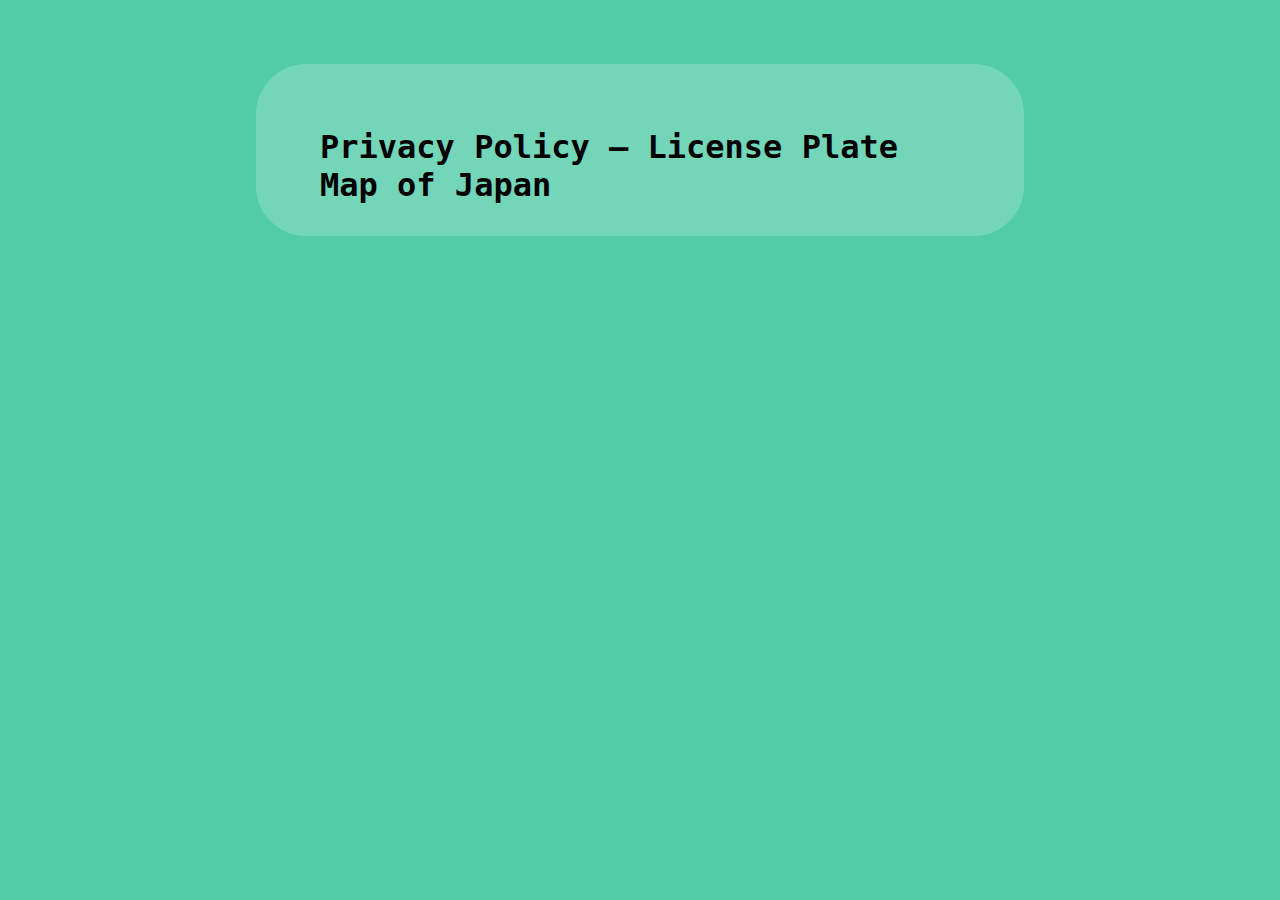
==== nnc/privacy-policy.html @ 70f46cf6 "Preparing to add a Privacy Policy page for License Plate Map of Japan" ====
﻿<!DOCTYPE html>
<html lang="en">

<head>
	<meta charset="UTF-8">
	<title>Privacy Policy – License Plate Map of Japan</title>
	<!--link rel="icon" type="image/x-icon" href="/images/favicon.ico"-->
	<link rel="stylesheet" href="privacy-policy.css">
	<style></style>
	<meta name="viewport" content="width=device-width, initial-scale=1.0">
	<base href="https://hataramiko.github.io/" target="_blank">
	<!--script src="portfolio.js"-->
</head>

<body>
	<main>
		<div class="container">
			<h1>Privacy Policy – License Plate Map of Japan</h1>
		</div>
	</main>
</body>
</html>
---- nnc/privacy-policy.css ----
html {
	font-family: "Consolas", "Andal� Mono", "Andale Mono", "Lucida Sans Typewriter", monospace;
}

body {
	margin: 0px;
	background-color: #51CCA7;
}

h1 {
	padding-top: 32px;
	padding-right: 32px;
	margin: 0px;
}
h2 {
	padding-top: 32px;
}

a, u {
	color: #E12CC2;
}

.container {
	max-width: 100%;
	width: auto;
	background-color: #ffffff33;
	padding: 32px 5%;
	padding-bottom: 64px;
	border-radius: 50px;
	margin: auto;
	margin-top: 64px;
	margin-bottom: 64px;
	overflow: auto;
}

@media (min-width: 600px) {

.container {
	max-width: 50%;
	min-width: 555px;
	padding: 32px 64px;
}
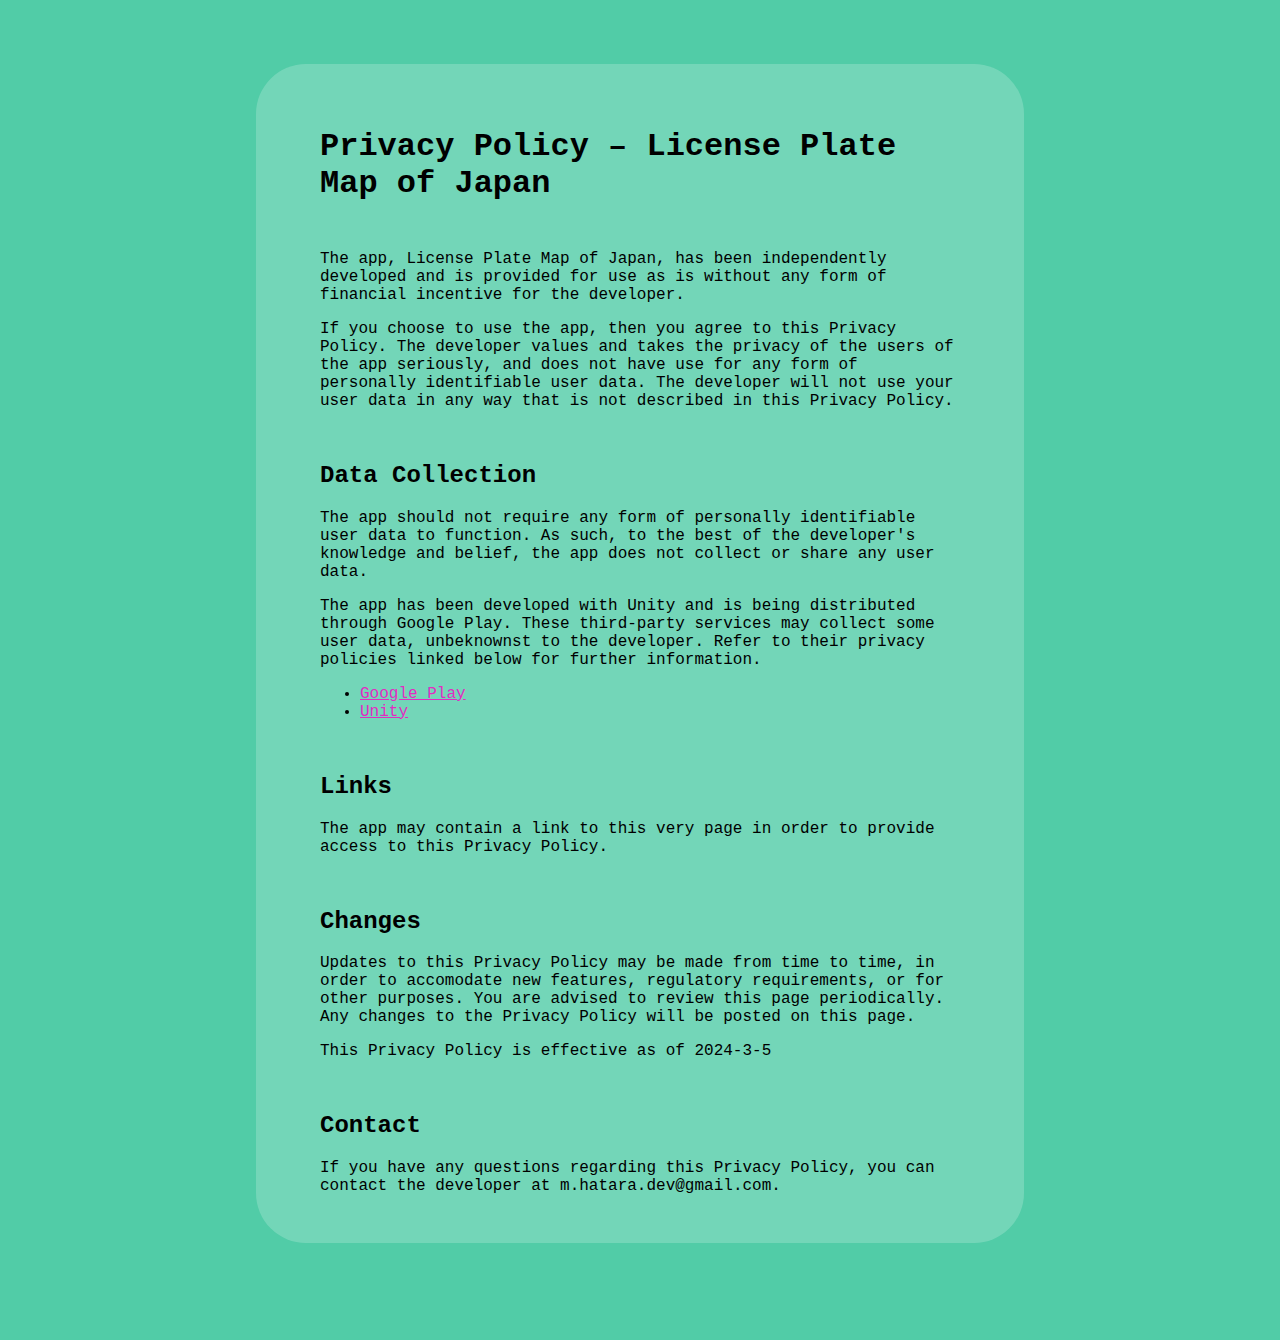
==== commit 50130732: "Content for the Privacy Policy page" ====
--- a/nnc/privacy-policy.html
+++ b/nnc/privacy-policy.html
@@ -16,6 +16,49 @@
 	<main>
 		<div class="container">
 			<h1>Privacy Policy – License Plate Map of Japan</h1>
+			<p>
+				The app, License Plate Map of Japan, has been independently developed and is provided for use as is 
+				without any form of financial incentive for the developer.
+			</p>
+			<p>
+				If you choose to use the app, then you agree to this Privacy Policy.
+				The developer values and takes the privacy of the users of the app seriously, 
+				and does not have use for any form of personally identifiable user data.
+				The developer will not use your user data in any way that is not described in this Privacy Policy.
+			</p>
+			<h2>Data Collection</h2>
+			<p>
+				The app should not require any form of personally identifiable user data to function.
+				As such, to the best of the developer's knowledge and belief, the app does not collect or share any user data.
+			</p>
+			<p>
+				The app has been developed with Unity and is being distributed through Google Play. 
+				These third-party services may collect some user data, unbeknownst to the developer.
+				Refer to their privacy policies linked below for further information.
+			</p>
+			<ul>
+				<li><a href="https://policies.google.com/privacy">Google Play</a></li>
+				<li><a href="https://unity.com/legal/privacy-policy">Unity</a></li>
+			</ul>
+			<h2>Links</h2>
+			<p>
+				The app may contain a link to this very page in order to provide access to this Privacy Policy.
+			</p>
+			<h2>Changes</h2>
+			<p>
+				Updates to this Privacy Policy may be made from time to time, 
+				in order to accomodate new features, regulatory requirements, or for other purposes.
+				You are advised to review this page periodically.
+				Any changes to the Privacy Policy will be posted on this page.
+			</p>
+			<p>
+				This Privacy Policy is effective as of 2024-3-5
+			</p>
+			<h2>Contact</h2>
+			<p>
+				If you have any questions regarding this Privacy Policy,
+				you can contact the developer at m.hatara<!--dev.h@-->.dev@gmail.com.
+			</p>
 		</div>
 	</main>
 </body>
--- a/nnc/privacy-policy.css
+++ b/nnc/privacy-policy.css
@@ -8,8 +8,7 @@
 }
 
 h1 {
-	padding-top: 32px;
-	padding-right: 32px;
+	padding: 32px 32px 32px 0px;
 	margin: 0px;
 }
 h2 {
